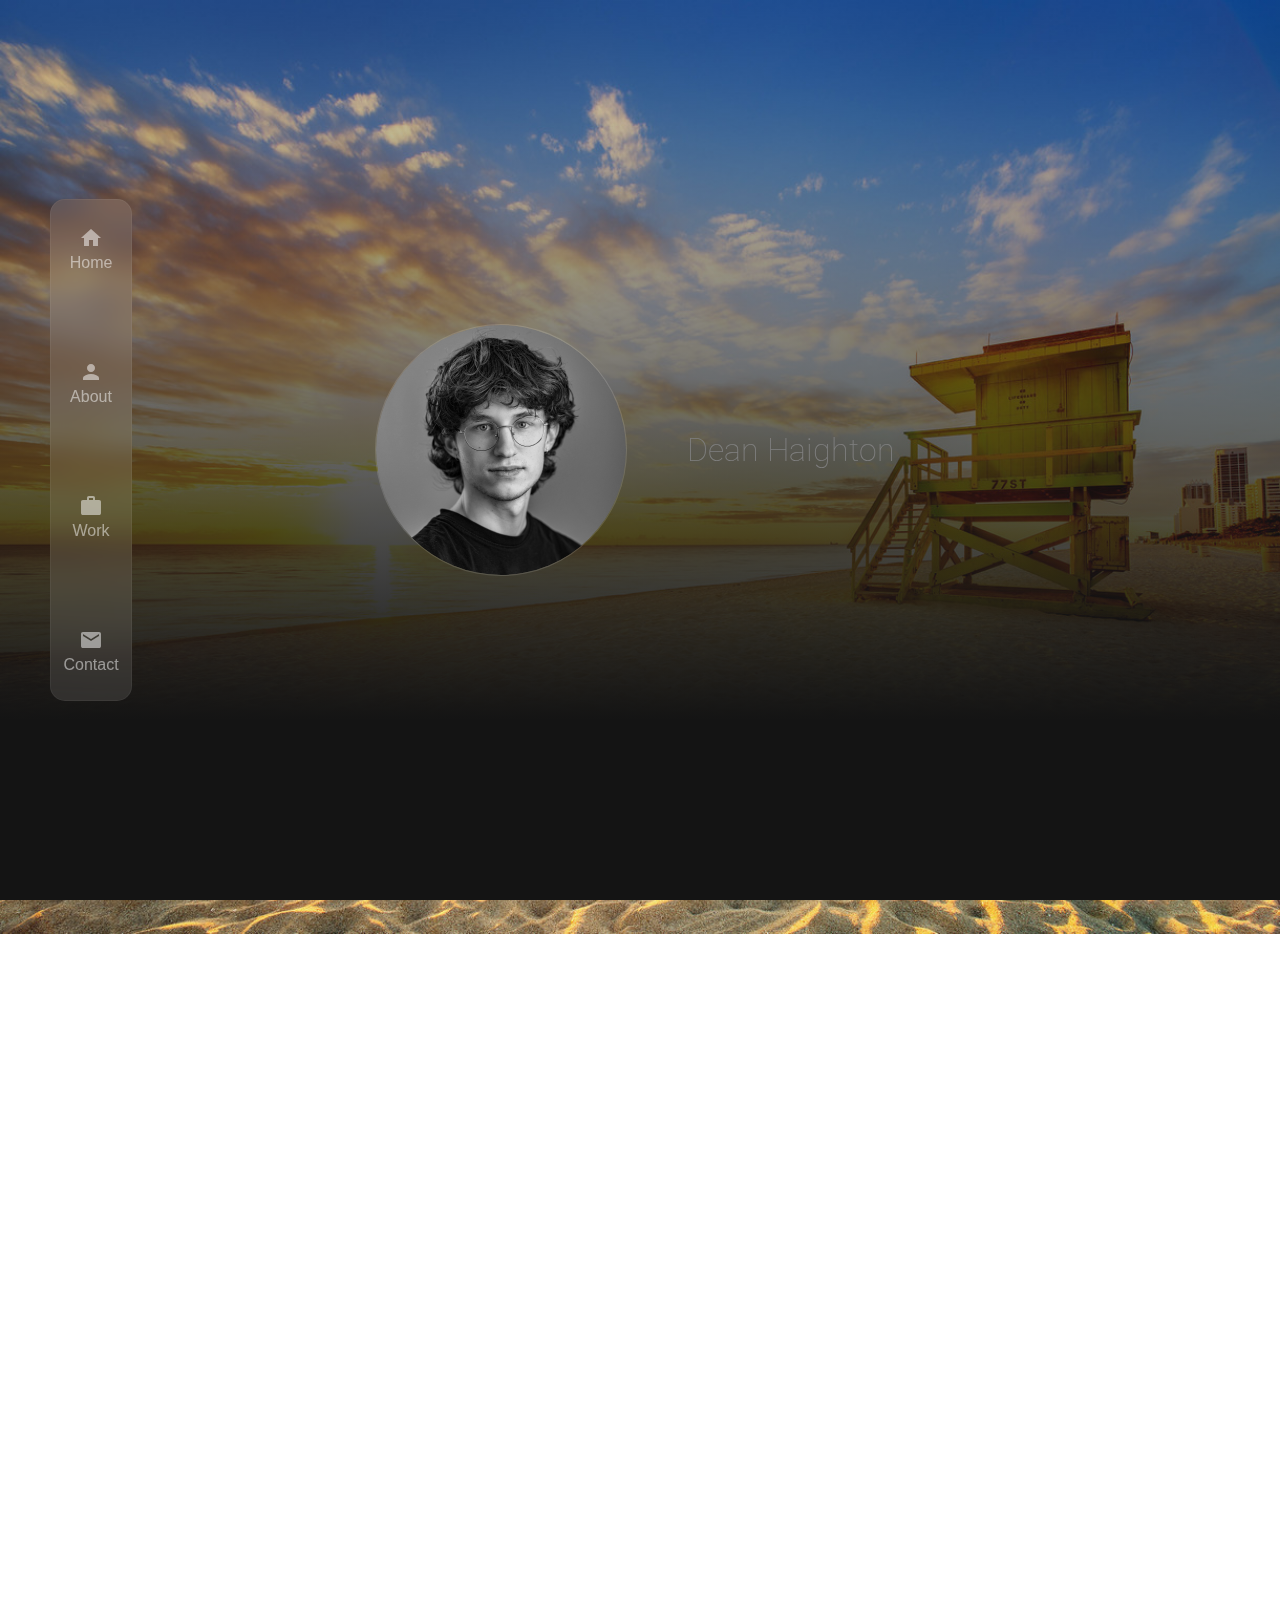
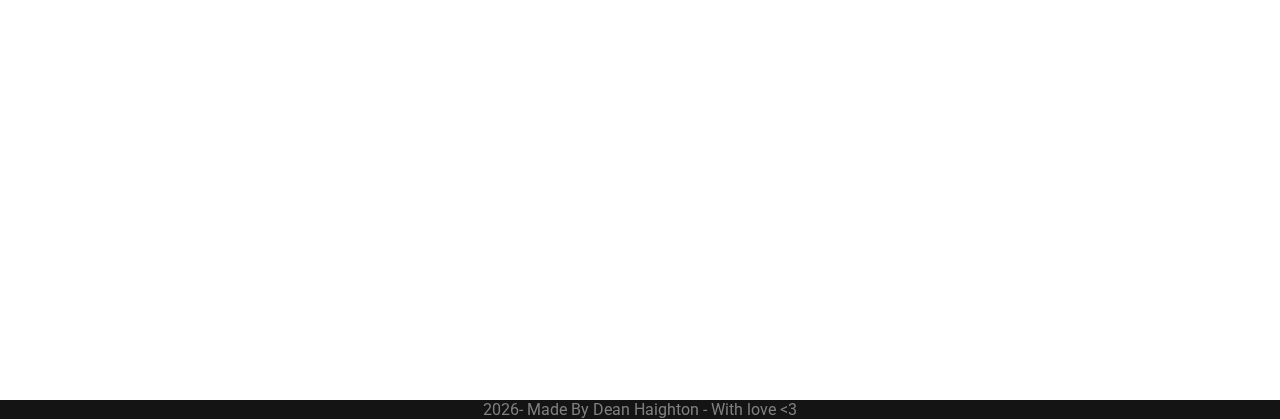
==== index.html @ 3f86d9c1 "Early holidays" ====
<!DOCTYPE html>
<html lang="nl">
<head>
    <meta charset="UTF-8" />
    <meta name="viewport" content="width=device-width, initial-scale=1.0" />
    <meta name="description" content="Curriculum Vitae of Dean Haighton, a creative individual skilled in graphic design, animation, editing, audio-engineering, and coding." />
    <title>CV-DeanHaighton</title>

    <link rel="stylesheet" href="Style.css" />
    <link rel="stylesheet" href="https://cdnjs.cloudflare.com/ajax/libs/animate.css/4.1.1/animate.min.css"/>
    <link href="https://fonts.googleapis.com/css2?family=Roboto:wght@100&display=swap" rel="stylesheet" />
    <link href="https://fonts.googleapis.com/icon?family=Material+Icons" rel="stylesheet">
    <link rel="icon" type="image/x-icon" href="Photos/Logo Idea.png" />

    <script type="text/javascript">
        function googleTranslateElementInit() {
          new google.translate.TranslateElement({pageLanguage: 'en'}, 'google_translate_element');
        }
      </script>
      <script type="text/javascript" src="//translate.google.com/translate_a/element.js?cb=googleTranslateElementInit"></script>
</head>

<body>
    <!-- Mobile Warning Message -->
    <div class="no-select" id="mobile-warning">
      Voor een betere ervaring, bezoek deze site op een groter scherm of maak je scherm groter.
      <a href="https://www.linkedin.com/in/dean-haighton-5a476424a/">LinkedIn</a>
      <a href="mailto:deandeanjay@gmail.com">Send email</a>
    </div>

    <header>
        <nav>
          <ul>
            <li class="animate__animated animate__fadeInDown" class="no-select"><a href="#home" onclick="scrollToSection('home')"><i class="material-icons">home</i> Home</a></li>
            <li class="animate__animated animate__fadeInRight" class="no-select"><a href="#about" onclick="scrollToSection('about')"><i class="material-icons">person</i> About</a></li>
            <li class="animate__animated animate__fadeInLeft" class="no-select"><a href="#work" onclick="scrollToSection('work')"><i class="material-icons">work</i> Work</a></li>
            <li class="animate__animated animate__fadeInUp" class="no-select"><a href="#contact" onclick="scrollToSection('contact')"><i class="material-icons">email</i> Contact</a></li>
          </ul>
        </nav>
    </header>

    <main>
        <div id="home" class="Page-placement">
            <div class="Circle-parent-container">
                <div class="Circle">
                    <div class="Circle-photo" role="img" aria-label="Profile photo of Dean Haighton" style="background-image: url(Photos/profile.png);"></div>
                </div>
                <h1 class="animate__animated animate__fadeInLeft" class="no-select" class="Name" translate="no">Dean Haighton</h1>
            </div>
        </div>

        <!-- About Section -->
        <section id="about" class="info-page">
            <div class="Space"></div>
            <h1 class="no-select">About me</h1>
            <div class="GeneralText" id="about">
                <div class="About-me" class="custom-cursor">
                    <p>
                        Ik ben een creatieve persoon op zoek naar een afstudeerstage;
                        gespecialiseerd in vele dingen, waaronder graphic design, animatie,
                        editing, audio-engineering en coderen.
                    </p>
                    <p>
                        Zelfs in mijn vrije tijd ben ik hier volop mee bezig, samen met natuurlijk gamen.
                        Ik ben vaak verlegen, vooral bij nieuwe mensen, maar zodra ik me op mijn gemak
                        voel, kan ik behoorlijk spraakzaam zijn.
                    </p>
                    <p>
                        In de toekomst zie ik mezelf games of muziek maken voor grote film- en gamecompanies.
                        Ik vind het geweldig om audio- en visuele elementen te combineren.
                        Daarom volg ik de opleiding Software Development, waar ik mijn skills voor het mixen
                        van audio en visuals verder kan ontwikkelen.
                    </p>
                    <a class="no-select" id="Download" href="Photos/CV.pdf">Download CV</a>
                </div>
                <div class="seasonal-image"></div>
            </div>
        </section>

        <!-- Work Section -->
        <section id="work" class="info-page">
            <div class="Space"></div>
            <h1 class="no-select">My Work / Hobbies</h1>
            <div id="cards">
                <a href="https://linktr.ee/SamplexMusic" class="card">Music Producer</a>
                <a href="https://yuukirat.itch.io" class="card">Game Developer</a>
                <a href="webCode.html" class="card" id="web-coding-link">Web Coding (Under Construction)</a>
            </div>
        </section>

        <!-- Contact Section -->
        <section id="contact" class="info-page">
            <div class="Space"></div>
            <h1 class="no-select">Contact</h1>
            <a class="email" href="mailto:deandeanjay@gmail.com">Send email</a>
        </section>
    </main>

    <footer>
        <p id="year"></p><p class="no-select"> - Made By Dean Haighton - With love <3</p>
    </footer>

    <!-- Smooth Scroll Functionality -->
    <script>
      // Smooth Scroll Functionality
function scrollToSection(sectionId) {
    const section = document.getElementById(sectionId);
    section.scrollIntoView({ behavior: "smooth" });
}

// Intersection Observer for Animation
const sections = document.querySelectorAll('.info-page');

const observer = new IntersectionObserver(entries => {
    entries.forEach(entry => {
        if (entry.isIntersecting) {
            entry.target.classList.add('visible');
            observer.unobserve(entry.target);
        }
    });
});

sections.forEach(section => {
    observer.observe(section);
});

// Shows year on Footer
const d = new Date();
document.getElementById("year").innerHTML = d.getFullYear();

function showMobileWarning() {
    // Check if the user is on a mobile device
    if (window.innerWidth <= 900 || window.innerHeight <= 550) {
        document.getElementById("mobile-warning").style.display = "flex"; // Show the warning
    } else {
        document.getElementById("mobile-warning").style.display = "none"; // Hide the warning
    }
}

// Run on page load
showMobileWarning();

// Optional: Run on window resize to check if the warning should be shown or hidden
window.addEventListener('resize', showMobileWarning);

//Seasonal Changes
const body = document.body;
const currentDate = new Date();
const month = currentDate.getMonth(); // 0-11 (Jan=0, Dec=11)
const day = currentDate.getDate(); // 1-31

const seasonalImage = document.querySelector('.seasonal-image');
seasonalImage.className = 'seasonal-image'; // Reset classes
body.className = ''; // Reset body classes

if (month === 11 && day >= 1 && day <= 26) { // Christmas from Dec 1 to 26
    seasonalImage.classList.add('christmas');
    body.classList.add('christmas');
} else if (month >= 8 && month <= 10) { // Autumn
    seasonalImage.classList.add('autumn');
    body.classList.add('autumn');
    if (month === 9 && day >= 20 && day <= 31) { // Halloween from Oct 20 to Nov 1
        seasonalImage.classList.add('halloween');
        body.classList.remove('autumn');
        body.classList.add('halloween');
    }
    if (month === 10 && day === 1) { // Remove Halloween on Nov 1
        seasonalImage.classList.remove('halloween');
        body.classList.remove('halloween');
        body.classList.add('autumn'); // Revert to autumn after Halloween
    }
} else if (month >= 2 && month <= 4) { // Spring
    seasonalImage.classList.add('spring');
    body.classList.add('spring');
} else if (month >= 5 && month <= 7) { // Summer
    seasonalImage.classList.add('summer');
    body.classList.add('summer');
} else {
    seasonalImage.classList.add('winter');
    body.classList.add('winter'); // Default winter
}




</script>
</body>
</html>
---- Style.css ----
:root {
    --background-color: rgb(20, 20, 20);
    --primary-color: rgb(178, 92, 235);
    --text-color: rgba(255, 255, 255, 0.5);
    --card-bg: rgba(255, 255, 255, 0.1);
    --card-border: rgba(255, 255, 255, 0.05);
}

/* Smooth Scroll */
html {
 scroll-behavior: smooth;
}

body {
    scroll-behavior: smooth;
    -webkit-overflow-scrolling: touch;
    margin: 0;
    padding: 0;
    height: 100vh;
    background-repeat: no-repeat;
    background-size: cover;
    overflow-x: hidden;
}

/* Winter */
body.winter {
    background-image: 
        linear-gradient(0deg, rgba(20, 20, 20, 1) 20%, rgba(20, 20, 20, .1) 100%),
        url('Photos/winter-snow.jpg');

}

/* Spring (Easter) */
body.spring {
    background-image: 
        linear-gradient(0deg, rgba(20, 20, 20, 1) 20%, rgba(20, 20, 20, .1) 100%),
        url('Photos/spring-flowers.jpg');

}

/* Summer */
body.summer {
    background-image: 
        linear-gradient(0deg, rgba(20, 20, 20, 1) 20%, rgba(20, 20, 20, .1) 100%),
        url('Photos/summer-beach.jpg');

}

/* Autumn (Halloween) */
body.autumn {
    background-image: 
        linear-gradient(0deg, rgba(20, 20, 20, 1) 20%, rgba(20, 20, 20, .1) 100%),
        url('Photos/autumn-leaves.jpg');

}

/* Halloween */
body.halloween {
    background-image: 
        linear-gradient(0deg, rgba(20, 20, 20, 1) 20%, rgba(20, 20, 20, .1) 100%),
        url('Photos/halloween-spooky.jpg');

}

/* Christmas */
body.christmas {
    background-image: 
        linear-gradient(0deg, rgba(20, 20, 20, 1) 20%, rgba(20, 20, 20, .1) 100%),
        url('Photos/christmas-snow.jpg');

}

footer {
 background-color: rgb(20, 20, 20);
 display: flex;
 justify-content: center;
 align-items: center;
 padding: 0;
}

footer p {
 color: gray;
 font-family: "Roboto", sans-serif;
 margin: 0;
 padding: 0;
}

.Page-placement {
 display: grid;
 justify-content: center;
 padding: 0;
 margin: 0;
}

ul {
    display: flex;
    flex-direction: column;
    justify-content: center;
    align-items: center;
    list-style-type: none;
    gap: 3rem;
    margin: 0;
    padding: 0;
    width: 80px;
    height: 500px;
    background-color: rgba(255, 255, 255, 0.1);
    border: 1px solid rgba(255, 255, 255, 0.05);
    border-radius: 15px;
    position: fixed;
    top: 50%;
    left: 50px;
    transform: translateY(-50%);
    backdrop-filter: blur(13.3px);
    transition: height 0.5s, box-shadow 0.2s;
    z-index: 100;
}



li {
 padding: 20px;
 text-align: center;
}

li a {
    display: block;
    color: var(--text-color);
    font-family: sans-serif;
    font-size: 1rem;
    text-decoration: none;
    transition: color 0.3s, transform 0.1s, background-color 0.3s;
}

li a:hover:not(.active) {
    color: white;
    transform: scale(1.2);
    border-radius: 10px;
}

.Circle-parent-container {
 display: flex;
 flex-direction: row;
 gap: 50px;
 justify-content: center;
 align-items: center;
 height: 100vh;
}

.Circle {
 background-color: rgba(255, 255, 255, 0.1);
 border: 1px solid rgba(255, 255, 255, 0.05);
 height: 250px;
 width: 250px;
 border-radius: 50%;
 position: relative;
 overflow: hidden;
 margin: auto;
 transition: transform 2s;
 animation: pulse 2s infinite;
 z-index: 10;
}

.Name {
    margin-bottom: 1000px;
}

@keyframes pulse {
    0% {
        transform: scale(1);
    }
    50% {
        transform: scale(1.05);
    }
    100% {
        transform: scale(1);
    }
}

.Circle:hover {
 transform: scale(1.2);
}

.Circle-photo {
 position: absolute;
 top: 0;
 left: 0;
 width: 100%;
 height: 100%;
 background-image: url(Photos/profile.png);
 background-size: cover;
 background-position: center;
 border-radius: 50%;
}

.info-page {
 display: flex;
 flex-direction: column;
 justify-content: center;
 height: 100vh;
 background: linear-gradient(
   0deg,
   rgba(20, 20, 20, 1) 0%,
   rgb(20, 20, 20) 50%,
   rgba(20, 20, 20, 1) 100%
 );
 padding: 0;
 margin: 0;
 opacity: 0;
 transform: translateY(20px); /* Start slightly below */
 transition: opacity 0.5s ease, transform 0.5s ease;
 align-items: center;

}

.info-page.visible {
    opacity: 1;
    transform: translateY(0);
}

#Download{
    color: azure;
}

#Download:hover{
    color: slategrey;
}



h1,
.GeneralText {
 text-align: center;
 color: rgba(255, 255, 255, 0.5);
 font-family: "Roboto", sans-serif;
 margin: 0;
 padding: 10px;
 font-weight: 100;
}

h1 {
 mix-blend-mode: difference;
}

.GeneralText {
    font-size: 1.5rem;
    display: flex;
    align-items: flex-end;
    justify-content: space-between;
    position: relative;
}

.Space {
    height: 3rem;
}

.my-work {
 display: flex;
 justify-content: center;
}

.email {
 background-color: rgba(255, 255, 255, 0.1);
 border: 1px solid rgba(255, 255, 255, 0.05);
 border-radius: 15px;
 padding: 14px 25px;
 text-align: center;
 display: inline-block;
 color: rgba(255, 255, 255, 0.5);
 font-family: sans-serif;
 font-size: 15px;
 transition: color 0.3s, transform 1s;
}

.email:hover {
 transform: scale(1.1);
}

#cards {
    display: flex;
    overflow: hidden;
    gap: 1rem;
}

.card {
    text-align: center;
    display: flex;
    align-items: center;
    justify-content: center;
    background-color: var(--card-bg);
    border: 1px solid var(--card-border);
    border-radius: 15px;
    cursor: pointer;
    height: 260px;
    width: 100%;
    max-width: 250px;
    min-width: 200px;
    transition: box-shadow 0.3s;
    color: var(--text-color);
    font-family: "Roboto", sans-serif;
    font-size: 1.5rem;
}

.card:hover {
 animation: headShake; 
 animation-duration: 1s;
 box-shadow: 0 8px 20px rgba(0, 0, 0, 0.3);
}

.About-me {
    background-color: rgba(255, 255, 255, 0.1);
    border: 1px solid rgba(255, 255, 255, 0.05);
    border-radius: 15px;
    cursor: pointer;
    width: 800px;
    transition: transform 1s;
    text-align: center;
    padding: 14px;
    color: rgba(255, 255, 255, 0.5);
    font-family: "Roboto", sans-serif;
    font-size: 27px;
    position: relative;
    z-index: 1;
    margin-bottom: 80px;
    margin-left: 80px;
}

.About-me:hover {
    transform: scale(1.1);
}


.seasonal-image {
    z-index: 1000;
    width: 25%;
    height: 25%;
    background-size: contain;
    background-repeat: no-repeat;
    pointer-events: none;
    position: relative;
    margin-left: -80px;
    transition: transform 1s;
}

.GeneralText .seasonal-image{
 
    animation: pulse;
    animation-duration: 2s;
}

.GeneralText:hover .seasonal-image {
    animation: rubberBand;
    animation-duration: 2s;
}

.seasonal-image.winter {
    background-image: url('Photos/Snowflake.png'); /* Winter sticker */
}

.seasonal-image.spring {
    background-image: url('Photos/purple-flower.png'); /* Spring sticker */
}

.seasonal-image.summer {
    background-image: url('Photos/summerleaf.png'); /* Summer sticker */
}

.seasonal-image.autumn {
    background-image: url('Photos/autumnleaf.png'); /* Autumn sticker */
}

.seasonal-image.halloween {
    background-image: url('Photos/PumpkinHalloween.png'); /* Halloween sticker */
}

.seasonal-image.christmas {
    background-image: url('Photos/red-christmas-balls-png-14.png'); /* Christmas sticker */
}

.no-select {
    user-select: none;
    -webkit-user-select: none;
    -moz-user-select: none;
    -ms-user-select: none;
}


#mobile-warning {
    display: none;
    background-color: rgba(20, 20, 20, 1);
    color: var(--text-color);
    padding: 20px;
    margin: auto;
    text-align: center;
    font-size: 1.5rem;
    font-family: "Roboto", sans-serif;
    position: fixed;
    top: 0;
    left: 0;
    width: 100%;
    height: 100%;
    z-index: 1000;
    display: flex;
    align-items: center;
    justify-content: center;
    flex-direction: column;
    overflow: hidden;
}

#mobile-warning a {
    color: azure;
}

#mobile-warning a:hover{
    color: slategrey;
}

@media screen and (max-width: 900px) {
    #mobile-warning {
        display: flex;
        align-content: center;
        justify-content: flex-start;
        font-size: 1rem;
        padding-right: 500px;

    }
}

.material-symbols-outlined {
 font-variation-settings: "FILL" 0, "wght" 400, "GRAD" 0, "opsz" 24;
}

::-webkit-scrollbar {
 width: 8px;
}

::-webkit-scrollbar-track {
 background: #000000;
}

::-webkit-scrollbar-thumb {
 background: #88888862;
}

::-webkit-scrollbar-thumb:hover {
 background: #888888;
 box-shadow: 0 0px 40px rgba(255, 255, 255, 0.445);
}
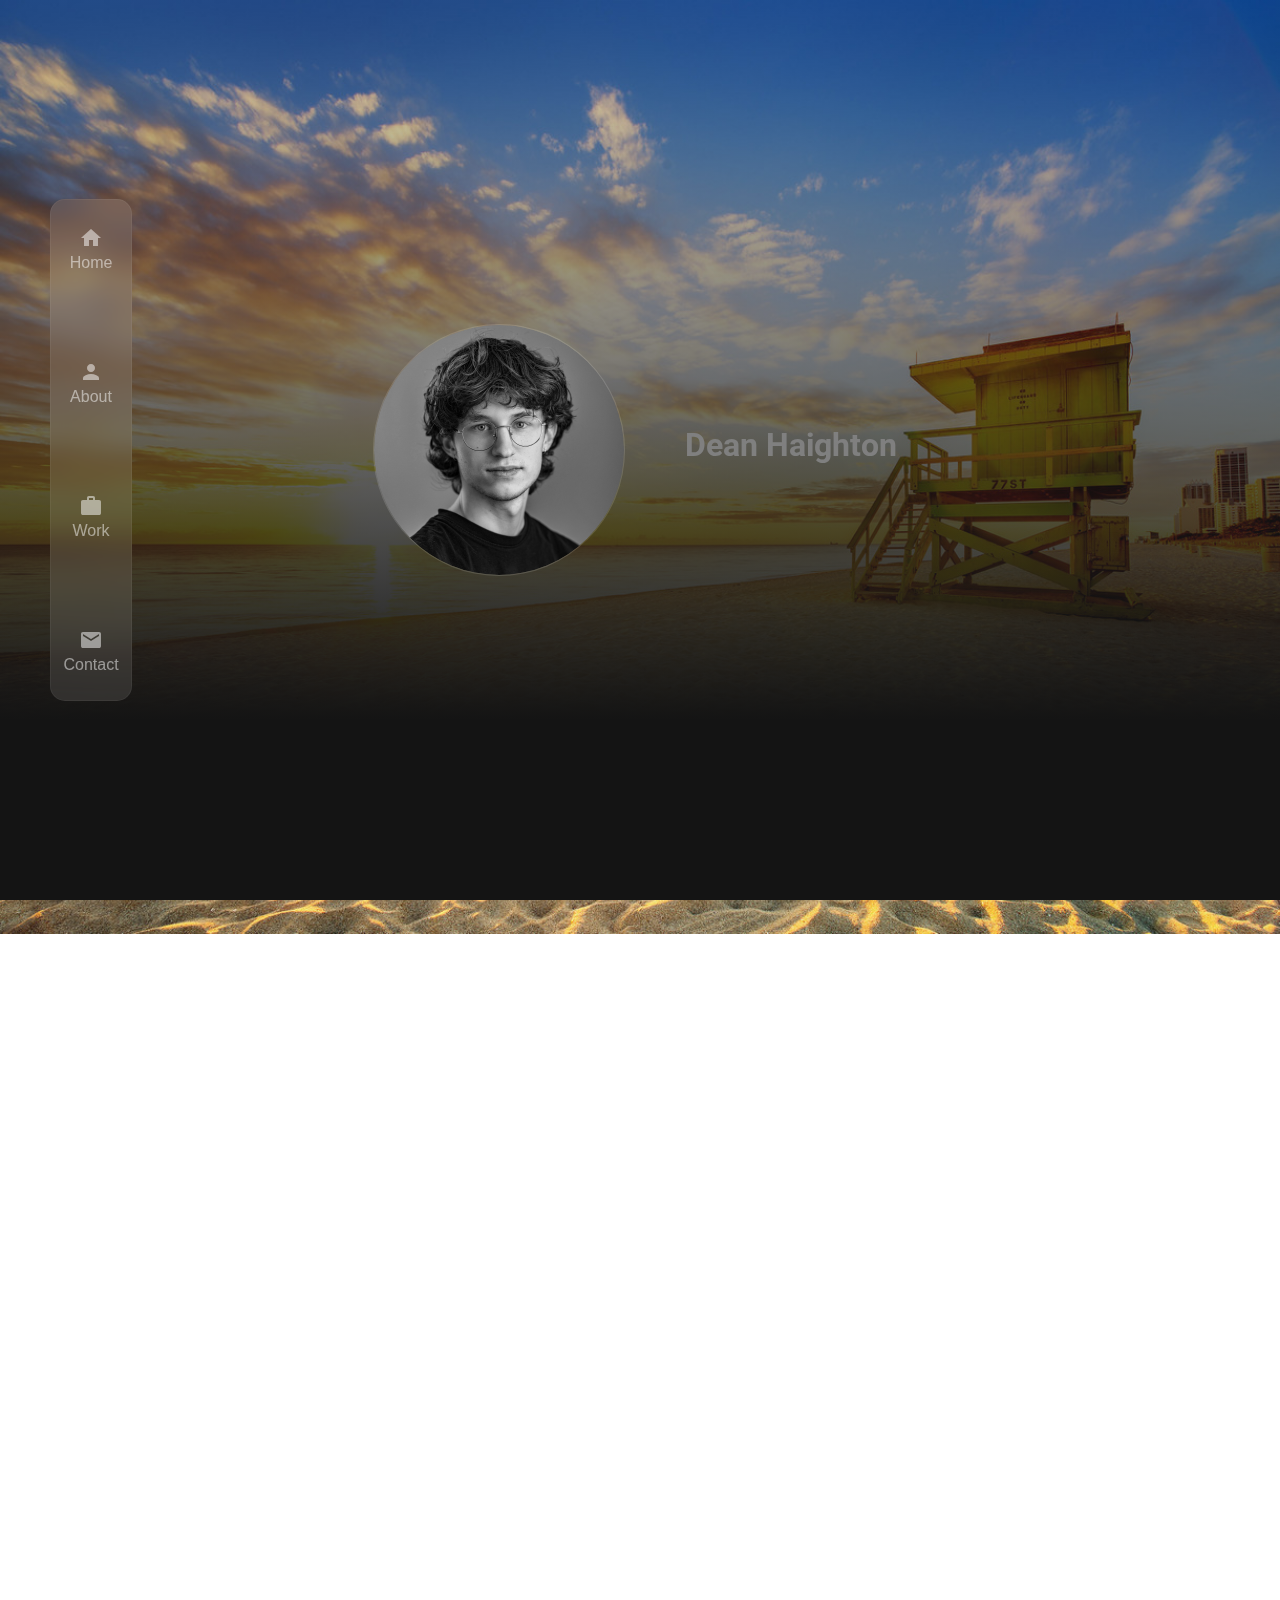
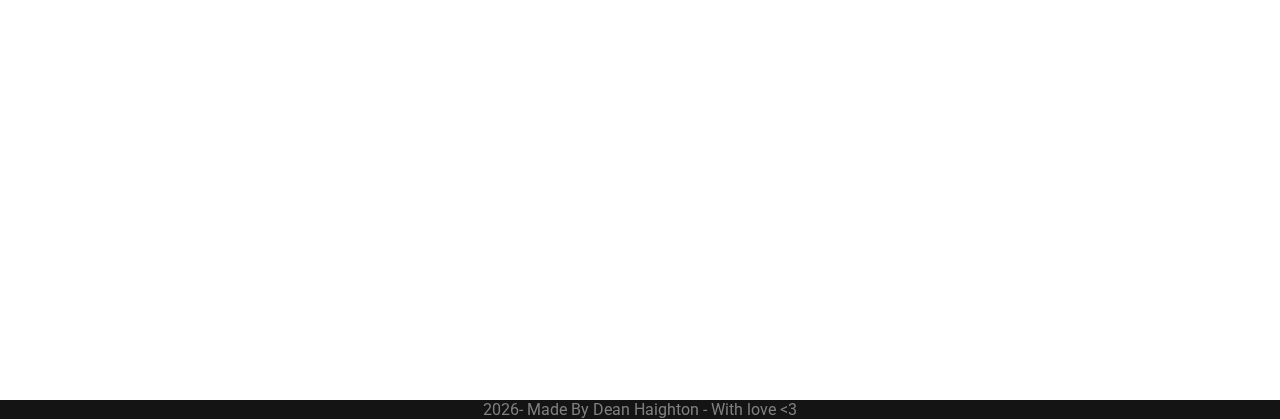
==== commit d5822d3d: "betterWork Section" ====
--- a/index.html
+++ b/index.html
@@ -8,6 +8,7 @@
 
     <link rel="stylesheet" href="Style.css" />
     <link rel="stylesheet" href="https://cdnjs.cloudflare.com/ajax/libs/animate.css/4.1.1/animate.min.css"/>
+
     <link href="https://fonts.googleapis.com/css2?family=Roboto:wght@100&display=swap" rel="stylesheet" />
     <link href="https://fonts.googleapis.com/icon?family=Material+Icons" rel="stylesheet">
     <link rel="icon" type="image/x-icon" href="Photos/Logo Idea.png" />
@@ -82,10 +83,43 @@
             <div class="Space"></div>
             <h1 class="no-select">My Work / Hobbies</h1>
             <div id="cards">
-                <a href="https://linktr.ee/SamplexMusic" class="card">Music Producer</a>
-                <a href="https://yuukirat.itch.io" class="card">Game Developer</a>
-                <a href="webCode.html" class="card" id="web-coding-link">Web Coding (Under Construction)</a>
-            </div>
+                <div class="progress-container">
+                    <div class="progress-card" id="progress-1">
+                        <div class="progress-text"><a href="https://linktr.ee/SamplexMusic" class="card2">Music Producer</a>
+                            <p>Ik ben al sinds mijn 12e bezig met muziek maken en ik vind het geweldig om dit in mijn vrije tijd te doen. Het proces is verslavend en ik heb altijd het gevoel gehad dat dit mijn plek is.</p>
+    
+                            <p>Het creëren van muziek stelt me in staat om mijn creativiteit te uiten en verschillende stijlen en genres te verkennen. Ik geniet ervan om te experimenteren met geluiden, en het resultaat is vaak een reflectie van mijn gevoelens en ervaringen.</p>
+                            
+                            <p>Het lijkt me fantastisch om al mijn vaardigheden van muziekproductie en andere interesses te combineren en iets unieks te maken. Deze passie blijft me motiveren om te groeien en nieuwe dingen te leren.</p></div>
+                    </div>
+                
+                    <div class="progress-card" id="progress-2">
+                        <div class="progress-text"><a href="https://yuukirat.itch.io" class="card2">Game Developer</a>
+                            <p>Ik heb een passie voor Unity game design en het gebruik van C#. Hoewel ik nog niet erg ervaren ben, vind ik het geweldig om te coderen en de functionaliteit van games te creëren.</p>
+    
+                            <p>Unity biedt een omgeving voor het ontwikkelen van games, waar ik verschillende kanten van game design kan verkennen. De mogelijkheid om interactieve elementen te programmeren met C# maakt het proces nog leuker.</p>
+                            
+                            <p>Het creëren van unieke functies en het zien van mijn ideeën tot leven komen is een fantastische ervaring. Mijn interesse in game design blijft groeien, en ik kijk ernaar uit om mijn vaardigheden verder te ontwikkelen.</p></div>
+                    </div>
+                
+                    <div class="progress-card" id="progress-3">
+                        <div class="progress-text"> <a href="webCode.html" class="card2">Web Coding</a>
+                            <p>Ervaring met HTML en CSS maakt het mogelijk om coole, aantrekkelijke en functionele websites te creëren. HTML biedt de structuur, terwijl CSS zorgt voor de styling en lay-out.</p>
+    
+                            <p>Daarnaast ben ik bekend met JavaScript, wat interactiviteit aan websites toevoegt. Met JavaScript kan ik dynamic elements maken, zoals interactieve formulieren en animaties.</p>
+                            
+                            <p>Ik heb ook ervaring met Java, wat een veelzijdige programmeertaal is. Dit stelt me in staat om applicaties te ontwikkelen en probleemoplossende vaardigheden te verbeteren.</p></div>
+                    </div>
+                </div>
+                </div>
+                </div>
+            </div>
+            <div id="cardnames">
+                <a href="https://linktr.ee/SamplexMusic" class="card2">Music Producer</a>
+                <a href="https://yuukirat.itch.io" class="card2">Game Developer</a>
+                <a href="webCode.html" class="card2">Web Coding</a>
+            </div>
+            
         </section>
 
         <!-- Contact Section -->
@@ -100,7 +134,6 @@
         <p id="year"></p><p class="no-select"> - Made By Dean Haighton - With love <3</p>
     </footer>
 
-    <!-- Smooth Scroll Functionality -->
     <script>
       // Smooth Scroll Functionality
 function scrollToSection(sectionId) {
@@ -181,9 +214,8 @@
 }
 
 
-
-
 </script>
+
 </body>
 </html>
 
--- a/Style.css
+++ b/Style.css
@@ -4,6 +4,8 @@
     --text-color: rgba(255, 255, 255, 0.5);
     --card-bg: rgba(255, 255, 255, 0.1);
     --card-border: rgba(255, 255, 255, 0.05);
+    --progress-bg-color: rgba(255, 255, 255, 0.1);
+    --progress-width: 2px;  
 }
 
 /* Smooth Scroll */
@@ -232,9 +234,8 @@
  text-align: center;
  color: rgba(255, 255, 255, 0.5);
  font-family: "Roboto", sans-serif;
- margin: 0;
+ margin-bottom: 2rem;
  padding: 10px;
- font-weight: 100;
 }
 
 h1 {
@@ -275,35 +276,123 @@
  transform: scale(1.1);
 }
 
+#work{
+    display: flex;
+    flex-direction: column;
+    gap: 1rem;
+}
+
 #cards {
     display: flex;
     overflow: hidden;
+    gap: 3rem;
+}
+
+#cardnames{
+    color: var(--text-color);
+    text-align: center;
+    display: flex;
+    overflow: hidden;
+    gap: 3rem;
+    font-family: "Roboto", sans-serif;
+    font-size: 1.5rem;
+    align-items: center;
+    justify-content: center;
+    text-decoration: none;
+}
+
+.progress-container {
+    display: flex;
     gap: 1rem;
-}
-
-.card {
-    text-align: center;
+    justify-content: center;
+    align-items: center;
+}
+
+.progress-card {
     display: flex;
     align-items: center;
     justify-content: center;
     background-color: var(--card-bg);
     border: 1px solid var(--card-border);
     border-radius: 15px;
-    cursor: pointer;
-    height: 260px;
-    width: 100%;
-    max-width: 250px;
-    min-width: 200px;
-    transition: box-shadow 0.3s;
+    height: 500px;
+    width: 80px;
+    max-width: 500px;
+    min-width: 80px;
+    text-decoration: none;
     color: var(--text-color);
     font-family: "Roboto", sans-serif;
     font-size: 1.5rem;
-}
-
-.card:hover {
- animation: headShake; 
- animation-duration: 1s;
- box-shadow: 0 8px 20px rgba(0, 0, 0, 0.3);
+    transition: width 1s ease, height 1s ease;
+}
+
+.progress-text {
+    position: relative;
+    z-index: 2;
+    color: var(--text-color);
+    padding: 15px;
+    margin: 15px;
+    opacity: 0;
+    transition: opacity 1s ease;
+    font-size: 1rem;
+}
+
+.progress-card:hover {
+    width: 400px;
+    height: 500px;
+}
+
+.progress-card:hover .progress-text {
+    opacity: 1;
+    width: 400px;
+    height: 500px;
+}
+
+
+
+.card2 {
+    display: flex;
+    align-items: center;
+    justify-content: center;
+    border-radius: 100%;
+    cursor: pointer;
+    height: 100px;
+    width: 100px;
+    max-width: 100px;
+    min-width: 100px;
+    text-decoration: none;
+    color: var(--text-color);
+    font-family: "Roboto", sans-serif;
+    font-size: 1.5rem;
+    align-items: center;
+    justify-content: center;
+    transition: transform .2s;
+
+}
+
+.progress-text .card2{
+    display: flex;
+    align-items: center;
+    justify-content: center;
+    cursor: pointer;
+    height: 100px;
+    width: 200px;
+    max-width: 100px;
+    min-width: 100px;
+    text-decoration: none;
+    color: var(--text-color);
+    font-family: "Roboto", sans-serif;
+    font-size: 1.5rem;
+    align-items: center;
+    justify-content: center;
+    transition: transform .2s;
+}
+
+
+.card2:hover {
+transform: scale(1.1);
+color: slategray;
+
 }
 
 .About-me {
@@ -345,11 +434,12 @@
  
     animation: pulse;
     animation-duration: 2s;
+
 }
 
 .GeneralText:hover .seasonal-image {
     animation: rubberBand;
-    animation-duration: 2s;
+    animation-duration: 1s;
 }
 
 .seasonal-image.winter {
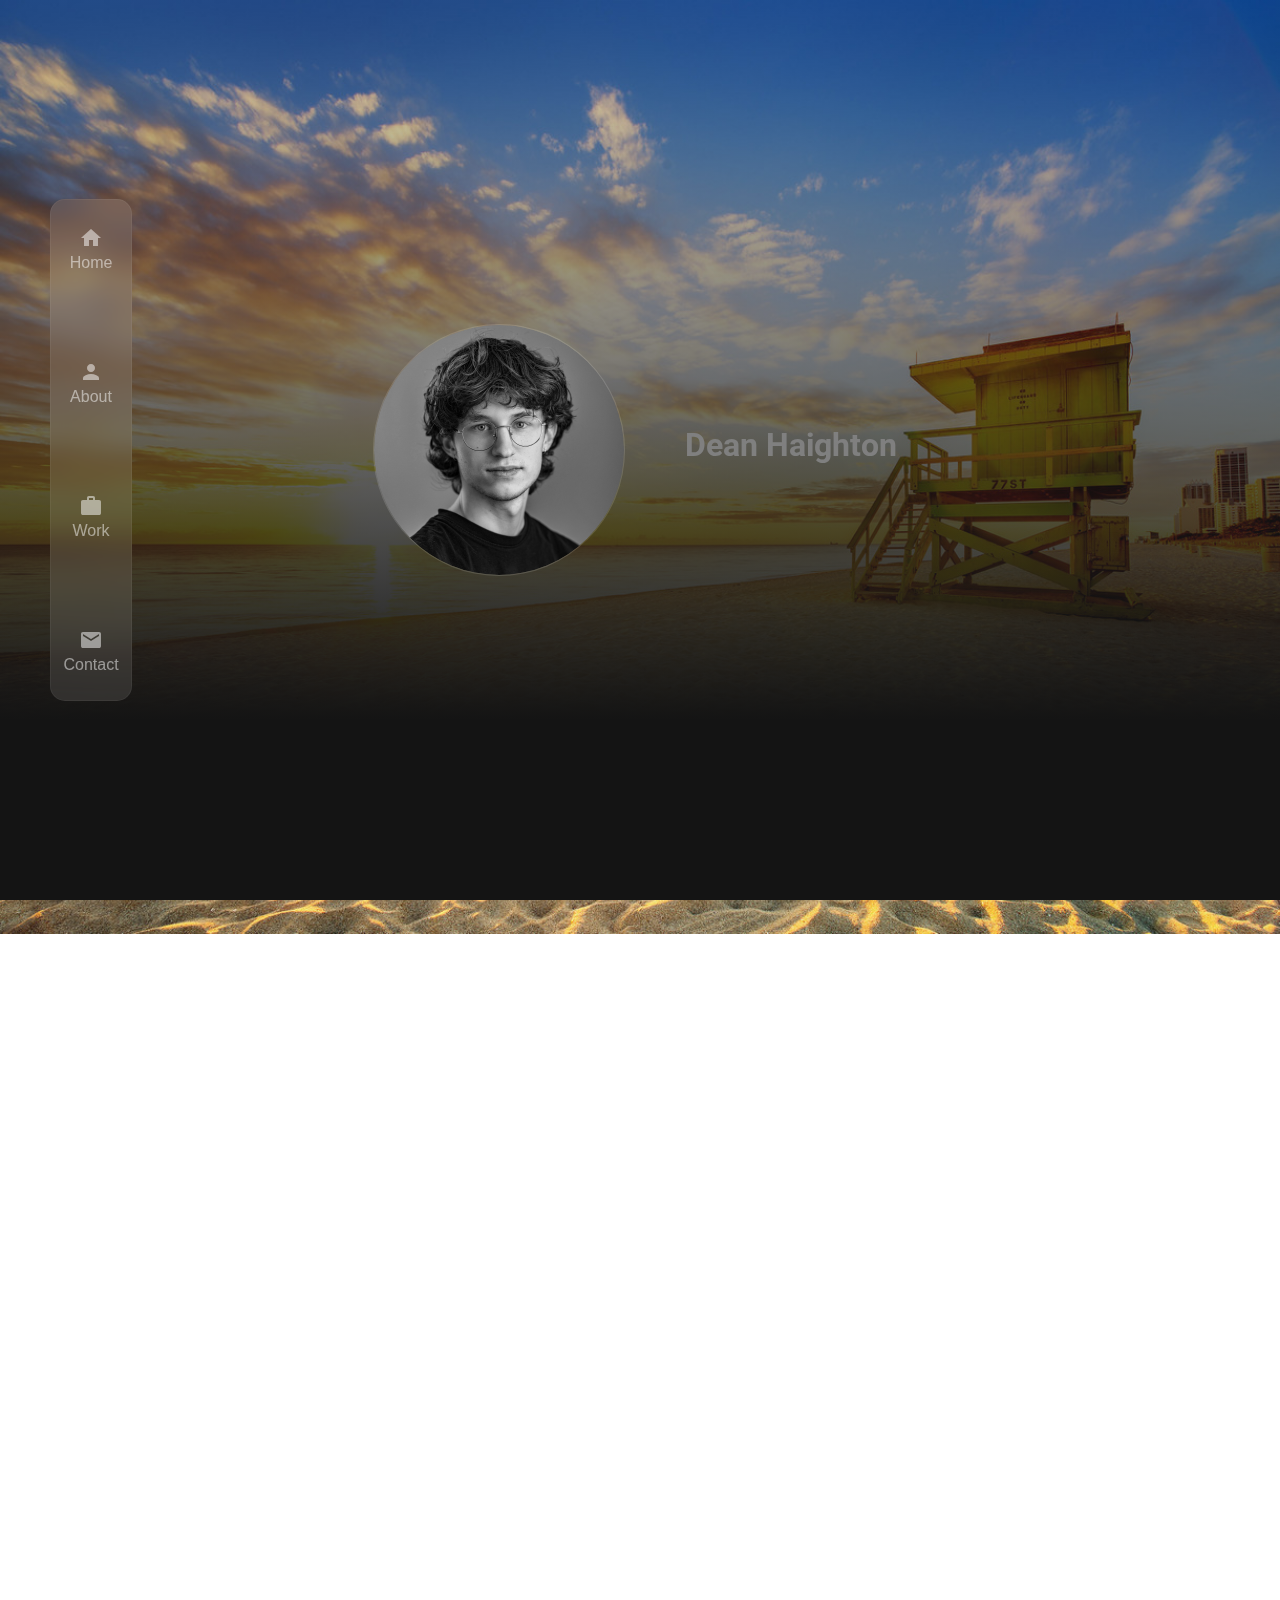
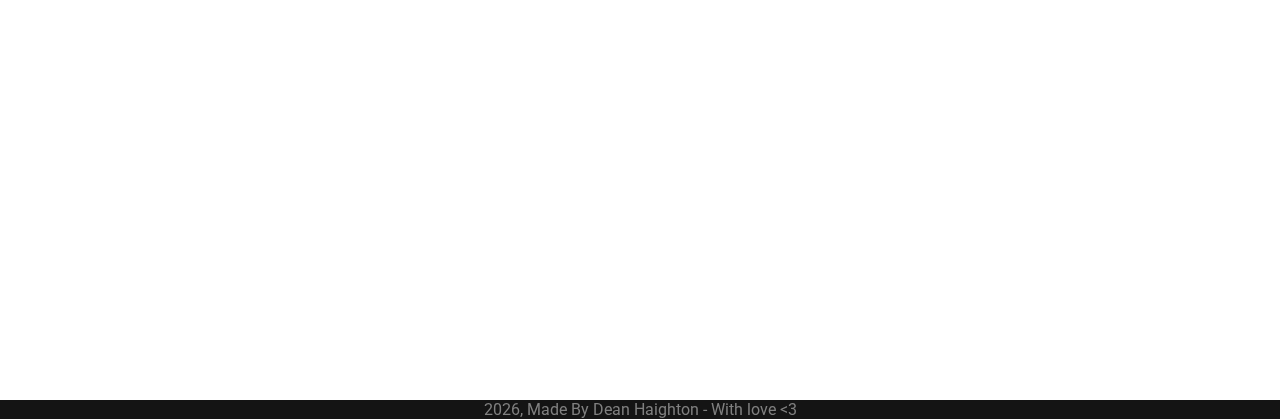
==== commit 93422c3a: "GeNederlandst'" ====
--- a/index.html
+++ b/index.html
@@ -6,12 +6,12 @@
     <meta name="description" content="Curriculum Vitae of Dean Haighton, a creative individual skilled in graphic design, animation, editing, audio-engineering, and coding." />
     <title>CV-DeanHaighton</title>
 
-    <link rel="stylesheet" href="Style.css" />
+    <link rel="stylesheet" href="css/style.css" />
     <link rel="stylesheet" href="https://cdnjs.cloudflare.com/ajax/libs/animate.css/4.1.1/animate.min.css"/>
 
     <link href="https://fonts.googleapis.com/css2?family=Roboto:wght@100&display=swap" rel="stylesheet" />
     <link href="https://fonts.googleapis.com/icon?family=Material+Icons" rel="stylesheet">
-    <link rel="icon" type="image/x-icon" href="Photos/Logo Idea.png" />
+    <link rel="icon" type="image/x-icon" href="images/Logo Idea.png" />
 
     <script type="text/javascript">
         function googleTranslateElementInit() {
@@ -24,9 +24,9 @@
 <body>
     <!-- Mobile Warning Message -->
     <div class="no-select" id="mobile-warning">
-      Voor een betere ervaring, bezoek deze site op een groter scherm of maak je scherm groter.
+        Voor een betere ervaring, bezoek deze site op een groter scherm of maak je scherm groter.
       <a href="https://www.linkedin.com/in/dean-haighton-5a476424a/">LinkedIn</a>
-      <a href="mailto:deandeanjay@gmail.com">Send email</a>
+      <a href="mailto:deandeanjay@gmail.com">Stuur een e-mail</a>
     </div>
 
     <header>
@@ -44,7 +44,7 @@
         <div id="home" class="Page-placement">
             <div class="Circle-parent-container">
                 <div class="Circle">
-                    <div class="Circle-photo" role="img" aria-label="Profile photo of Dean Haighton" style="background-image: url(Photos/profile.png);"></div>
+                    <div class="Circle-photo" role="img" aria-label="Profile photo of Dean Haighton" style="background-image: url(images/profile.png);"></div>
                 </div>
                 <h1 class="animate__animated animate__fadeInLeft" class="no-select" class="Name" translate="no">Dean Haighton</h1>
             </div>
@@ -53,7 +53,7 @@
         <!-- About Section -->
         <section id="about" class="info-page">
             <div class="Space"></div>
-            <h1 class="no-select">About me</h1>
+            <h1 class="no-select">Over mij</h1>
             <div class="GeneralText" id="about">
                 <div class="About-me" class="custom-cursor">
                     <p>
@@ -72,7 +72,7 @@
                         Daarom volg ik de opleiding Software Development, waar ik mijn skills voor het mixen
                         van audio en visuals verder kan ontwikkelen.
                     </p>
-                    <a class="no-select" id="Download" href="Photos/CV.pdf">Download CV</a>
+                    <a class="no-select" id="Download" href="images/CV.pdf">Download CV</a>
                 </div>
                 <div class="seasonal-image"></div>
             </div>
@@ -81,10 +81,22 @@
         <!-- Work Section -->
         <section id="work" class="info-page">
             <div class="Space"></div>
-            <h1 class="no-select">My Work / Hobbies</h1>
+            <h1 class="no-select">Mijn Werk / Hobby's</h1>
             <div id="cards">
                 <div class="progress-container">
-                    <div class="progress-card" id="progress-1">
+                    <div class="progress-card active" id="progress-1">
+                        <i class="material-icons icon">trending_up</i>
+                        <div class="progress-text">
+                            <a href="https://www.linkedin.com/in/dean-haighton-5a476424a/" class="card2">Skills?</a>
+                            <p>Skills zijn vaardigheden of dingen die je kunt doen, zoals goed praten met mensen, schrijven, of iets maken, zoals een website of een tekening.</p>
+
+                            <p>Ik geloof dat iedereen nieuwe skills kan leren. Je moet wel de wil hebben om het te proberen en het kost tijd, vooral als je iets voor de eerste keer doet.</p>
+
+                            <p>Geef niet op en zeg niet dat je niets kunt. Denk eraan: "Nooit geschoten is altijd mis." Met geduld en doorzetten kun je veel bereiken!</p>
+                        </div>
+                    </div>
+                    <div class="progress-card" id="progress-2">
+                        <i class="material-icons icon">headset</i>
                         <div class="progress-text"><a href="https://linktr.ee/SamplexMusic" class="card2">Music Producer</a>
                             <p>Ik ben al sinds mijn 12e bezig met muziek maken en ik vind het geweldig om dit in mijn vrije tijd te doen. Het proces is verslavend en ik heb altijd het gevoel gehad dat dit mijn plek is.</p>
     
@@ -93,7 +105,8 @@
                             <p>Het lijkt me fantastisch om al mijn vaardigheden van muziekproductie en andere interesses te combineren en iets unieks te maken. Deze passie blijft me motiveren om te groeien en nieuwe dingen te leren.</p></div>
                     </div>
                 
-                    <div class="progress-card" id="progress-2">
+                    <div class="progress-card" id="progress-3">
+                        <i class="material-icons icon">gamepad</i>
                         <div class="progress-text"><a href="https://yuukirat.itch.io" class="card2">Game Developer</a>
                             <p>Ik heb een passie voor Unity game design en het gebruik van C#. Hoewel ik nog niet erg ervaren ben, vind ik het geweldig om te coderen en de functionaliteit van games te creëren.</p>
     
@@ -102,7 +115,8 @@
                             <p>Het creëren van unieke functies en het zien van mijn ideeën tot leven komen is een fantastische ervaring. Mijn interesse in game design blijft groeien, en ik kijk ernaar uit om mijn vaardigheden verder te ontwikkelen.</p></div>
                     </div>
                 
-                    <div class="progress-card" id="progress-3">
+                    <div class="progress-card" id="progress-4">
+                        <i class="material-icons icon">code</i>
                         <div class="progress-text"> <a href="webCode.html" class="card2">Web Coding</a>
                             <p>Ervaring met HTML en CSS maakt het mogelijk om coole, aantrekkelijke en functionele websites te creëren. HTML biedt de structuur, terwijl CSS zorgt voor de styling en lay-out.</p>
     
@@ -115,107 +129,35 @@
                 </div>
             </div>
             <div id="cardnames">
-                <a href="https://linktr.ee/SamplexMusic" class="card2">Music Producer</a>
-                <a href="https://yuukirat.itch.io" class="card2">Game Developer</a>
-                <a href="webCode.html" class="card2">Web Coding</a>
+                <a href="https://www.linkedin.com/in/dean-haighton-5a476424a/" class="card2">linkedin.com</a>
+                <i class="material-icons" style="font-size:5px">fiber_manual_record</i>
+                <a href="https://linktr.ee/SamplexMusic" class="card2">linktr.ee</a>
+                <i class="material-icons" style="font-size:5px">fiber_manual_record</i>
+                <a href="https://yuukirat.itch.io" class="card2">itch.io</a>
+                <i class="material-icons" style="font-size:5px">fiber_manual_record</i>
+                <a href="webCode.html" class="card2">webCode.html</a>
             </div>
             
         </section>
 
-        <!-- Contact Section -->
-        <section id="contact" class="info-page">
-            <div class="Space"></div>
-            <h1 class="no-select">Contact</h1>
-            <a class="email" href="mailto:deandeanjay@gmail.com">Send email</a>
-        </section>
+<section id="contact" class="info-page">
+    <div class="Space"></div>
+    <h1 class="no-select">Neem Contact Op</h1>
+
+    <div class="feedback" id="feedback" style="display: none;"></div>
+
+    <form action="https://formspree.io/f/myzyyqjb" method="POST" class="contact-form" id="contact-form">
+        <input type="text" name="name" id="name" placeholder="Naam" required aria-required="true">
+        <input type="email" name="email" id="email" placeholder="Email" required aria-required="true">
+        <textarea name="message" id="message" placeholder="Uw Bericht" required aria-required="true" style="resize: none; height: 150px; width: 100%; box-sizing: border-box;"></textarea>
+        <button type="submit">Stuur e-mail</button>
+    </form>
+</section>
     </main>
 
     <footer>
-        <p id="year"></p><p class="no-select"> - Made By Dean Haighton - With love <3</p>
+        <p id="year"></p><p class="no-select"> , Made By Dean Haighton - With love <3</p>
     </footer>
-
-    <script>
-      // Smooth Scroll Functionality
-function scrollToSection(sectionId) {
-    const section = document.getElementById(sectionId);
-    section.scrollIntoView({ behavior: "smooth" });
-}
-
-// Intersection Observer for Animation
-const sections = document.querySelectorAll('.info-page');
-
-const observer = new IntersectionObserver(entries => {
-    entries.forEach(entry => {
-        if (entry.isIntersecting) {
-            entry.target.classList.add('visible');
-            observer.unobserve(entry.target);
-        }
-    });
-});
-
-sections.forEach(section => {
-    observer.observe(section);
-});
-
-// Shows year on Footer
-const d = new Date();
-document.getElementById("year").innerHTML = d.getFullYear();
-
-function showMobileWarning() {
-    // Check if the user is on a mobile device
-    if (window.innerWidth <= 900 || window.innerHeight <= 550) {
-        document.getElementById("mobile-warning").style.display = "flex"; // Show the warning
-    } else {
-        document.getElementById("mobile-warning").style.display = "none"; // Hide the warning
-    }
-}
-
-// Run on page load
-showMobileWarning();
-
-// Optional: Run on window resize to check if the warning should be shown or hidden
-window.addEventListener('resize', showMobileWarning);
-
-//Seasonal Changes
-const body = document.body;
-const currentDate = new Date();
-const month = currentDate.getMonth(); // 0-11 (Jan=0, Dec=11)
-const day = currentDate.getDate(); // 1-31
-
-const seasonalImage = document.querySelector('.seasonal-image');
-seasonalImage.className = 'seasonal-image'; // Reset classes
-body.className = ''; // Reset body classes
-
-if (month === 11 && day >= 1 && day <= 26) { // Christmas from Dec 1 to 26
-    seasonalImage.classList.add('christmas');
-    body.classList.add('christmas');
-} else if (month >= 8 && month <= 10) { // Autumn
-    seasonalImage.classList.add('autumn');
-    body.classList.add('autumn');
-    if (month === 9 && day >= 20 && day <= 31) { // Halloween from Oct 20 to Nov 1
-        seasonalImage.classList.add('halloween');
-        body.classList.remove('autumn');
-        body.classList.add('halloween');
-    }
-    if (month === 10 && day === 1) { // Remove Halloween on Nov 1
-        seasonalImage.classList.remove('halloween');
-        body.classList.remove('halloween');
-        body.classList.add('autumn'); // Revert to autumn after Halloween
-    }
-} else if (month >= 2 && month <= 4) { // Spring
-    seasonalImage.classList.add('spring');
-    body.classList.add('spring');
-} else if (month >= 5 && month <= 7) { // Summer
-    seasonalImage.classList.add('summer');
-    body.classList.add('summer');
-} else {
-    seasonalImage.classList.add('winter');
-    body.classList.add('winter'); // Default winter
-}
-
-
-</script>
-
+    <script src="js/main.js"></script>
 </body>
-</html>
-
+</html>--- a/css/style.css
+++ b/css/style.css
@@ -0,0 +1,596 @@
+:root {
+    --background-color: rgb(20, 20, 20);
+    --primary-color: rgb(178, 92, 235);
+    --text-color: rgba(255, 255, 255, 0.5);
+    --card-bg: rgba(255, 255, 255, 0.1);
+    --card-border: rgba(255, 255, 255, 0.05);
+    --progress-bg-color: rgba(255, 255, 255, 0.1);
+    --progress-width: 2px;  
+}
+
+/* Smooth Scroll */
+html {
+ scroll-behavior: smooth;
+}
+
+body {
+    scroll-behavior: smooth;
+    -webkit-overflow-scrolling: touch;
+    margin: 0;
+    padding: 0;
+    height: 100vh;
+    background-repeat: no-repeat;
+    background-size: cover;
+    overflow-x: hidden;
+}
+
+/* Winter */
+body.winter {
+    background-image: 
+        linear-gradient(0deg, rgba(20, 20, 20, 1) 20%, rgba(20, 20, 20, .1) 100%),
+        url('../images/winter-snow.jpg');
+
+}
+
+/* Spring (Easter) */
+body.spring {
+    background-image: 
+        linear-gradient(0deg, rgba(20, 20, 20, 1) 20%, rgba(20, 20, 20, .1) 100%),
+        url('../images/spring-flowers.jpg');
+
+}
+
+/* Summer */
+body.summer {
+    background-image: 
+        linear-gradient(0deg, rgba(20, 20, 20, 1) 20%, rgba(20, 20, 20, .1) 100%),
+        url('../images/summer-beach.jpg');
+
+}
+
+/* Autumn (Halloween) */
+body.autumn {
+    background-image: 
+        linear-gradient(0deg, rgba(20, 20, 20, 1) 20%, rgba(20, 20, 20, .1) 100%),
+        url('../images/autumn-leaves.jpg');
+
+}
+
+/* Halloween */
+body.halloween {
+    background-image: 
+        linear-gradient(0deg, rgba(20, 20, 20, 1) 20%, rgba(20, 20, 20, .1) 100%),
+        url('../images/halloween-spooky.jpg');
+
+}
+
+/* Christmas */
+body.christmas {
+    background-image: 
+        linear-gradient(0deg, rgba(20, 20, 20, 1) 20%, rgba(20, 20, 20, .1) 100%),
+        url('../images/christmas-snow.jpg');
+
+}
+
+footer {
+ background-color: rgb(20, 20, 20);
+ display: flex;
+ justify-content: center;
+ align-items: center;
+ padding: 0;
+}
+
+footer p {
+ color: gray;
+ font-family: "Roboto", sans-serif;
+ margin: 0;
+ padding: 0;
+}
+
+.Page-placement {
+ display: grid;
+ justify-content: center;
+ padding: 0;
+ margin: 0;
+}
+
+ul {
+    display: flex;
+    flex-direction: column;
+    justify-content: center;
+    align-items: center;
+    list-style-type: none;
+    gap: 3rem;
+    margin: 0;
+    padding: 0;
+    width: 80px;
+    height: 500px;
+    background-color: rgba(255, 255, 255, 0.1);
+    border: 1px solid rgba(255, 255, 255, 0.05);
+    border-radius: 15px;
+    position: fixed;
+    top: 50%;
+    left: 50px;
+    transform: translateY(-50%);
+    backdrop-filter: blur(13.3px);
+    transition: height 0.5s, box-shadow 0.2s;
+    z-index: 100;
+}
+
+
+
+li {
+ padding: 20px;
+ text-align: center;
+}
+
+li a {
+    display: block;
+    color: var(--text-color);
+    font-family: sans-serif;
+    font-size: 1rem;
+    text-decoration: none;
+    transition: color 0.3s, transform 0.1s, background-color 0.3s;
+}
+
+li a:hover:not(.active) {
+    color: white;
+    transform: scale(1.2);
+    border-radius: 10px;
+}
+
+.Circle-parent-container {
+ display: flex;
+ flex-direction: row;
+ gap: 50px;
+ justify-content: center;
+ align-items: center;
+ height: 100vh;
+}
+
+.Circle {
+ background-color: rgba(255, 255, 255, 0.1);
+ border: 1px solid rgba(255, 255, 255, 0.05);
+ height: 250px;
+ width: 250px;
+ border-radius: 50%;
+ position: relative;
+ overflow: hidden;
+ margin: auto;
+ transition: transform 2s;
+ animation: pulse 2s infinite;
+ z-index: 10;
+}
+
+.Name {
+    margin-bottom: 1000px;
+}
+
+@keyframes pulse {
+    0% {
+        transform: scale(1);
+    }
+    50% {
+        transform: scale(1.05);
+    }
+    100% {
+        transform: scale(1);
+    }
+}
+
+.Circle:hover {
+ transform: scale(1.2);
+}
+
+.Circle-photo {
+    position: absolute;
+    top: 0;
+    left: 0;
+    width: 100%;
+    height: 100%;
+    background-image: url(../images/profile.png);
+    background-size: cover;
+    background-position: center;
+    border-radius: 50%;
+   }
+
+.info-page {
+ display: flex;
+ flex-direction: column;
+ justify-content: center;
+ height: 100vh;
+ background: linear-gradient(
+   0deg,
+   rgba(20, 20, 20, 1) 0%,
+   rgb(20, 20, 20) 50%,
+   rgba(20, 20, 20, 1) 100%
+ );
+ padding: 0;
+ margin: 0;
+ opacity: 0;
+ transform: translateY(20px); /* Start slightly below */
+ transition: opacity 0.5s ease, transform 0.5s ease;
+ align-items: center;
+
+}
+
+.info-page.visible {
+    opacity: 1;
+    transform: translateY(0);
+}
+
+#Download{
+    color: azure;
+}
+
+#Download:hover{
+    color: slategrey;
+}
+
+
+
+h1,
+.GeneralText {
+ text-align: center;
+ color: rgba(255, 255, 255, 0.5);
+ font-family: "Roboto", sans-serif;
+ margin-bottom: 2rem;
+ padding: 10px;
+}
+
+h1 {
+ mix-blend-mode: difference;
+}
+
+.GeneralText {
+    font-size: 1.5rem;
+    display: flex;
+    align-items: flex-end;
+    justify-content: space-between;
+    position: relative;
+}
+
+.Space {
+    height: 3rem;
+}
+
+.my-work {
+ display: flex;
+ justify-content: center;
+}
+
+.email {
+ background-color: rgba(255, 255, 255, 0.1);
+ border: 1px solid rgba(255, 255, 255, 0.05);
+ border-radius: 15px;
+ padding: 14px 25px;
+ text-align: center;
+ display: inline-block;
+ color: rgba(255, 255, 255, 0.5);
+ font-family: sans-serif;
+ font-size: 15px;
+ transition: color 0.3s, transform 1s;
+}
+
+.email:hover {
+ transform: scale(1.1);
+}
+
+#work{
+    display: flex;
+    flex-direction: column;
+    gap: 1rem;
+}
+
+#cards {
+    display: flex;
+    overflow: hidden;
+    gap: 3rem;
+}
+
+#cardnames{
+    color: var(--text-color);
+    text-align: center;
+    display: flex;
+    overflow: hidden;
+    gap: 3rem;
+    font-family: "Roboto", sans-serif;
+    font-size: 1.5rem;
+    align-items: center;
+    justify-content: center;
+    text-decoration: none;
+    width: 800px;
+}
+
+.progress-container {
+    display: flex;
+    gap: 1rem;
+    justify-content: center;
+    align-items: center;
+}
+
+.progress-card {
+    display: flex;
+    align-items: center;
+    justify-content: center;
+    background-color: var(--card-bg);
+    border: 1px solid var(--card-border);
+    border-radius: 15px;
+    cursor: pointer;
+    height: 500px;
+    width: 80px;
+    max-width: 500px;
+    min-width: 80px;
+    text-decoration: none;
+    color: var(--text-color);
+    font-family: "Roboto", sans-serif;
+    font-size: 1.5rem;
+    transition: width 1s ease, height 1s ease, margin 1s ease;
+}
+
+.progress-card .icon {
+    font-size: 2rem;
+    color: var(--background-color);
+    position: absolute;
+    opacity: 1;
+    transition: opacity 0.5s ease;
+}
+
+.progress-card.active .icon {
+    opacity: 0;
+}
+
+.progress-text {
+    position: relative;
+    z-index: 2;
+    color: var(--text-color);
+    padding: 15px;
+    margin: 15px;
+    opacity: 0;
+    transition: opacity 1s ease;
+    font-size: 1rem;
+}
+
+.progress-card.active {
+    width: 400px;
+    height: 500px;
+}
+
+.progress-card.active .progress-text {
+    opacity: 1;
+    width: 400px;
+    height: 500px;
+}
+
+
+
+.card2 {
+    display: flex;
+    align-items: center;
+    justify-content: center;
+    border-radius: 100%;
+    cursor: pointer;
+    height: 100px;
+    width: 100px;
+    max-width: 100px;
+    min-width: 100px;
+    text-decoration: none;
+    color: var(--text-color);
+    font-family: "Roboto", sans-serif;
+    font-size: 1.5rem;
+    align-items: center;
+    justify-content: center;
+    transition: transform .2s;
+
+}
+
+.progress-text .card2{
+    display: flex;
+    align-items: center;
+    justify-content: center;
+    cursor: pointer;
+    height: 100px;
+    width: 200px;
+    max-width: 100px;
+    min-width: 100px;
+    text-decoration: none;
+    color: var(--text-color);
+    font-family: "Roboto", sans-serif;
+    font-size: 1.5rem;
+    align-items: center;
+    justify-content: center;
+    transition: transform .2s;
+}
+
+
+.card2:hover {
+transform: scale(1.1);
+color: slategray;
+
+}
+
+.About-me {
+    background-color: rgba(255, 255, 255, 0.1);
+    border: 1px solid rgba(255, 255, 255, 0.05);
+    border-radius: 15px;
+    cursor: pointer;
+    width: 800px;
+    transition: transform 1s;
+    text-align: center;
+    padding: 14px;
+    color: rgba(255, 255, 255, 0.5);
+    font-family: "Roboto", sans-serif;
+    font-size: 27px;
+    position: relative;
+    z-index: 1;
+    margin-bottom: 80px;
+    margin-left: 80px;
+}
+
+.About-me:hover {
+    transform: scale(1.1);
+}
+
+
+.seasonal-image {
+    z-index: 1000;
+    width: 25%;
+    height: 25%;
+    background-size: contain;
+    background-repeat: no-repeat;
+    pointer-events: none;
+    position: relative;
+    margin-left: -80px;
+    transition: transform 1s;
+}
+
+.GeneralText .seasonal-image{
+ 
+    animation: pulse;
+    animation-duration: 2s;
+
+}
+
+.GeneralText:hover .seasonal-image {
+    animation: rubberBand;
+    animation-duration: 1s;
+}
+
+.seasonal-image.winter {
+    background-image: url('../images/Snowflake.png'); /* Winter sticker */
+}
+
+.seasonal-image.spring {
+    background-image: url('../images/purple-flower.png'); /* Spring sticker */
+}
+
+.seasonal-image.summer {
+    background-image: url('../images/summerleaf.png'); /* Summer sticker */
+}
+
+.seasonal-image.autumn {
+    background-image: url('../images/autumnleaf.png'); /* Autumn sticker */
+}
+
+.seasonal-image.halloween {
+    background-image: url('../images/PumpkinHalloween.png'); /* Halloween sticker */
+}
+
+.seasonal-image.christmas {
+    background-image: url('../images/red-christmas-balls-png-14.png'); /* Christmas sticker */
+}
+
+.no-select {
+    user-select: none;
+    -webkit-user-select: none;
+    -moz-user-select: none;
+    -ms-user-select: none;
+}
+
+
+#mobile-warning {
+    display: none;
+    background-color: rgba(20, 20, 20, 1);
+    color: var(--text-color);
+    padding: 20px;
+    margin: auto;
+    text-align: center;
+    font-size: 1.5rem;
+    font-family: "Roboto", sans-serif;
+    position: fixed;
+    top: 0;
+    left: 0;
+    width: 100%;
+    height: 100%;
+    z-index: 1000;
+    display: flex;
+    align-items: center;
+    justify-content: center;
+    flex-direction: column;
+    overflow: hidden;
+}
+
+#mobile-warning a {
+    color: azure;
+}
+
+#mobile-warning a:hover{
+    color: slategrey;
+}
+
+@media screen and (max-width: 900px) {
+    #mobile-warning {
+        display: flex;
+        align-content: center;
+        justify-content: flex-start;
+        font-size: 1rem;
+        padding-right: 500px;
+
+    }
+}
+
+.contact-form {
+    display: flex;
+    flex-direction: column;
+    gap: 10px;
+    margin-top: 20px;
+}
+
+.contact-form input,
+.contact-form textarea {
+    padding: 10px;
+    background-color: rgba(255, 255, 255, 0.1);
+    border: 1px solid rgba(255, 255, 255, 0.05);
+    color: var(--text-color);
+    border-radius: 15px;
+    font-size: 16px;
+    width: 800px;
+}
+
+.contact-form button {
+    padding: 10px;
+    background-color: #007BFF;
+    color: var(--text-color);
+    border: none;
+    border-radius: 15px;
+    cursor: pointer;
+    font-size: 16px;
+}
+
+textarea {
+    resize: none;
+    height: 250px;
+}
+
+
+.contact-form button:hover {
+    background-color: #0056b3;
+}
+
+.feedback {
+    margin: 20px 0;
+    padding: 10px;
+    border: 1px solid rgba(255, 255, 255, 0.05);
+    background-color: rgba(255, 255, 255, 0.2);
+}
+
+.material-symbols-outlined {
+ font-variation-settings: "FILL" 0, "wght" 400, "GRAD" 0, "opsz" 24;
+}
+
+::-webkit-scrollbar {
+ width: 8px;
+}
+
+::-webkit-scrollbar-track {
+ background: #000000;
+}
+
+::-webkit-scrollbar-thumb {
+ background: #88888862;
+}
+
+::-webkit-scrollbar-thumb:hover {
+ background: #888888;
+ box-shadow: 0 0px 40px rgba(255, 255, 255, 0.445);
+}
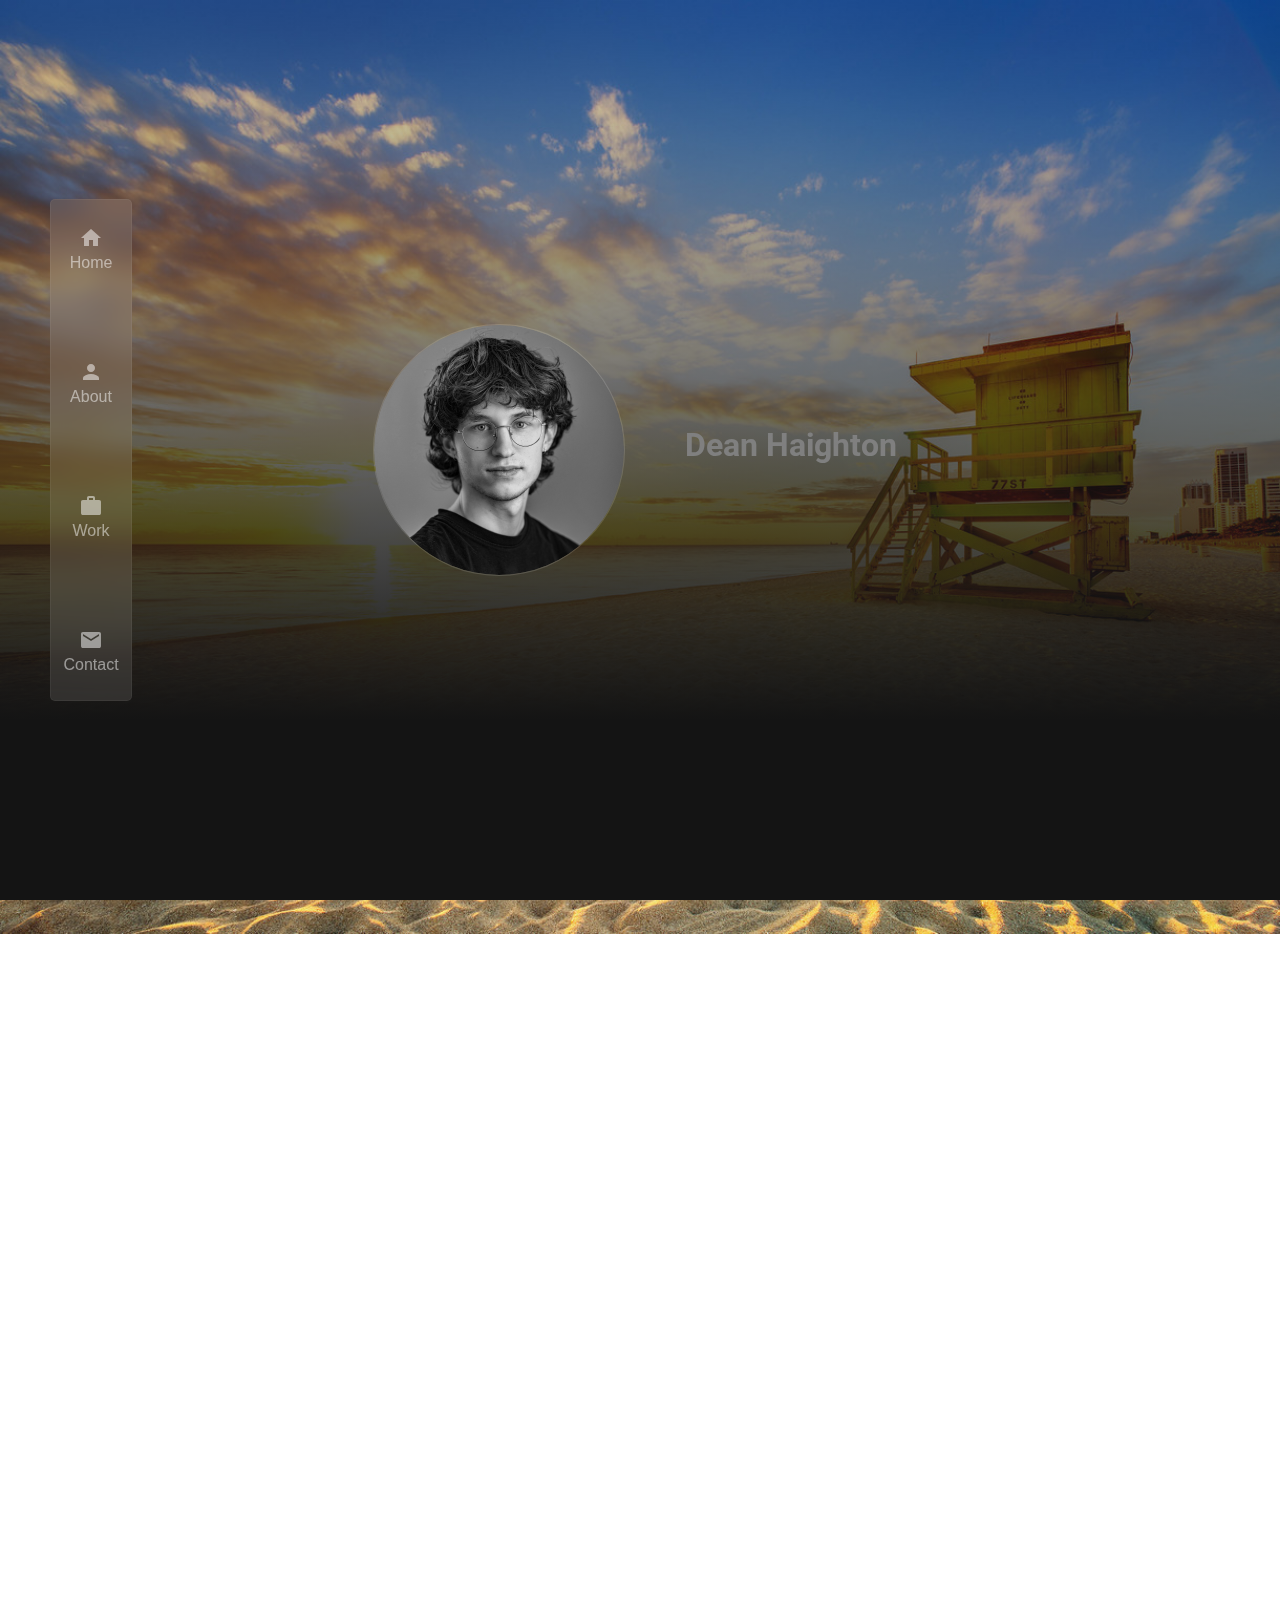
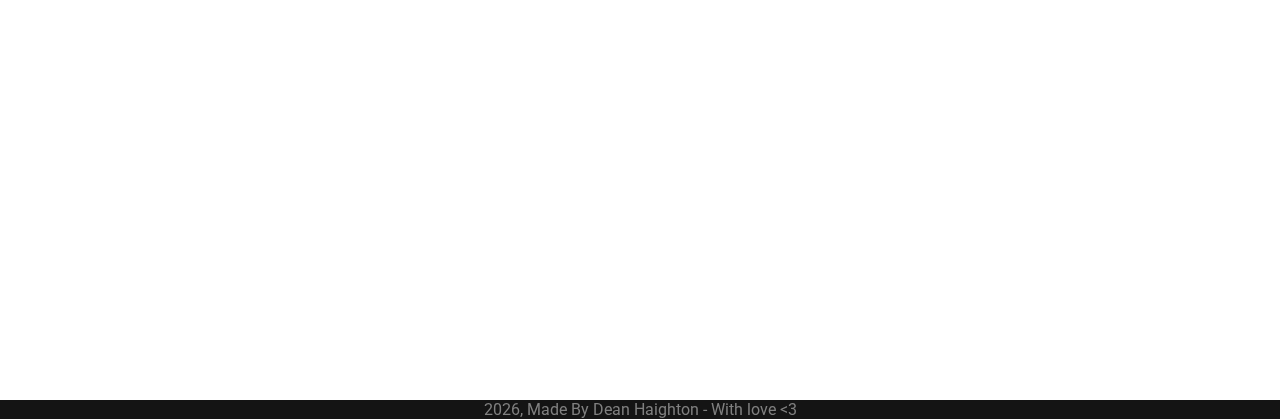
==== commit 9e4ffc8a: "Added Code Island" ====
--- a/index.html
+++ b/index.html
@@ -15,9 +15,13 @@
 
     <script type="text/javascript">
         function googleTranslateElementInit() {
-          new google.translate.TranslateElement({pageLanguage: 'en'}, 'google_translate_element');
+            new google.translate.TranslateElement({
+                pageLanguage: 'nl',
+                includedLanguages: 'nl,en,de',
+                layout: google.translate.TranslateElement.InlineLayout.SIMPLE
+            }, 'google_translate_element');
         }
-      </script>
+    </script>
       <script type="text/javascript" src="//translate.google.com/translate_a/element.js?cb=googleTranslateElementInit"></script>
 </head>
 
--- a/css/style.css
+++ b/css/style.css
@@ -107,7 +107,7 @@
     height: 500px;
     background-color: rgba(255, 255, 255, 0.1);
     border: 1px solid rgba(255, 255, 255, 0.05);
-    border-radius: 15px;
+    border-radius: 5px;
     position: fixed;
     top: 50%;
     left: 50px;
@@ -188,7 +188,7 @@
     left: 0;
     width: 100%;
     height: 100%;
-    background-image: url(../images/profile.png);
+    background-image: url(../images/profile.png); 
     background-size: cover;
     background-position: center;
     border-radius: 50%;
@@ -262,7 +262,7 @@
 .email {
  background-color: rgba(255, 255, 255, 0.1);
  border: 1px solid rgba(255, 255, 255, 0.05);
- border-radius: 15px;
+ border-radius: 5px;
  padding: 14px 25px;
  text-align: center;
  display: inline-block;
@@ -315,7 +315,7 @@
     justify-content: center;
     background-color: var(--card-bg);
     border: 1px solid var(--card-border);
-    border-radius: 15px;
+    border-radius: 5px;
     cursor: pointer;
     height: 500px;
     width: 80px;
@@ -333,11 +333,16 @@
     color: var(--background-color);
     position: absolute;
     opacity: 1;
-    transition: opacity 0.5s ease;
+    transition: opacity 0.5s ease, transform 0.2s ease;
 }
 
 .progress-card.active .icon {
     opacity: 0;
+}
+
+.progress-card:hover .icon {
+    color: var(--text-color);
+    transform: scale(1.1);
 }
 
 .progress-text {
@@ -412,7 +417,7 @@
 .About-me {
     background-color: rgba(255, 255, 255, 0.1);
     border: 1px solid rgba(255, 255, 255, 0.05);
-    border-radius: 15px;
+    border-radius: 5px;
     cursor: pointer;
     width: 800px;
     transition: transform 1s;
@@ -444,6 +449,7 @@
     transition: transform 1s;
 }
 
+
 .GeneralText .seasonal-image{
  
     animation: pulse;
@@ -508,6 +514,7 @@
     justify-content: center;
     flex-direction: column;
     overflow: hidden;
+    gap: 20px;
 }
 
 #mobile-warning a {
@@ -542,7 +549,7 @@
     background-color: rgba(255, 255, 255, 0.1);
     border: 1px solid rgba(255, 255, 255, 0.05);
     color: var(--text-color);
-    border-radius: 15px;
+    border-radius: 5px;
     font-size: 16px;
     width: 800px;
 }
@@ -552,7 +559,7 @@
     background-color: #007BFF;
     color: var(--text-color);
     border: none;
-    border-radius: 15px;
+    border-radius: 5px;
     cursor: pointer;
     font-size: 16px;
 }
@@ -565,6 +572,7 @@
 
 .contact-form button:hover {
     background-color: #0056b3;
+    color: azure;
 }
 
 .feedback {
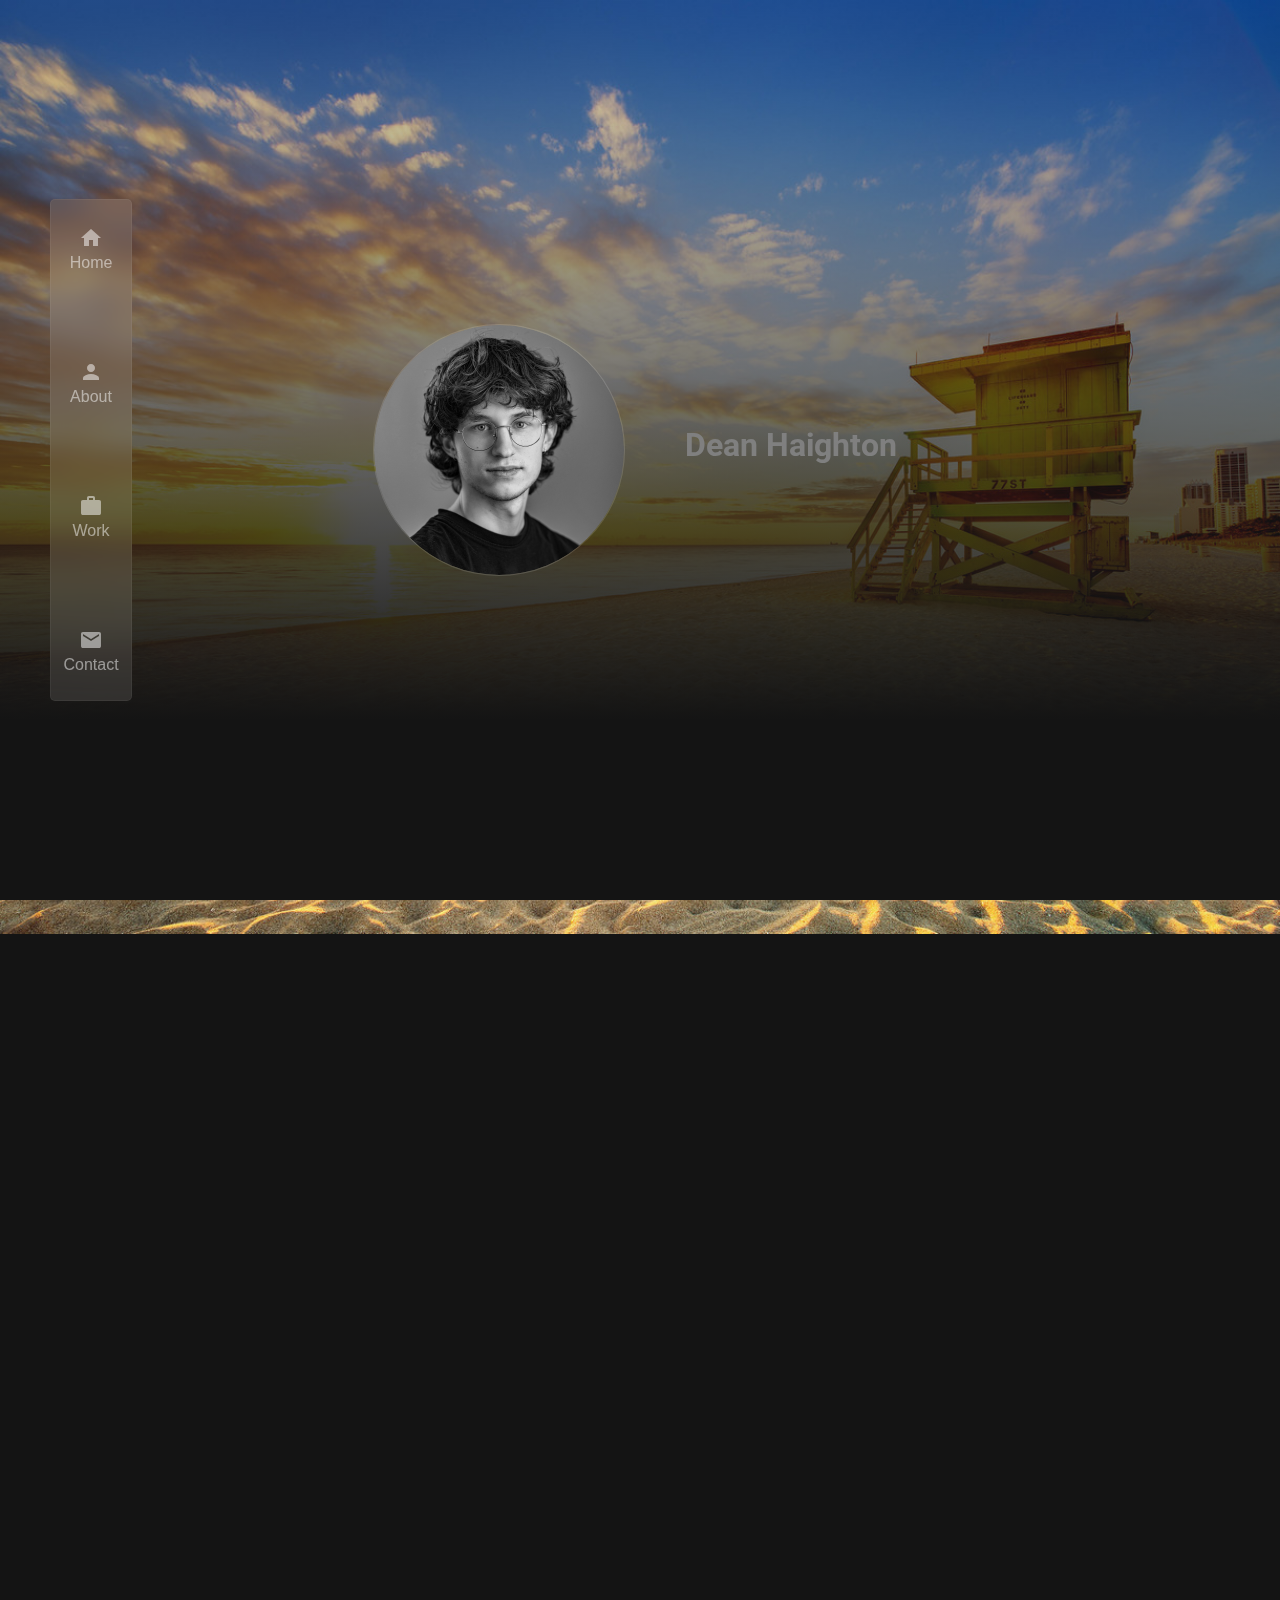
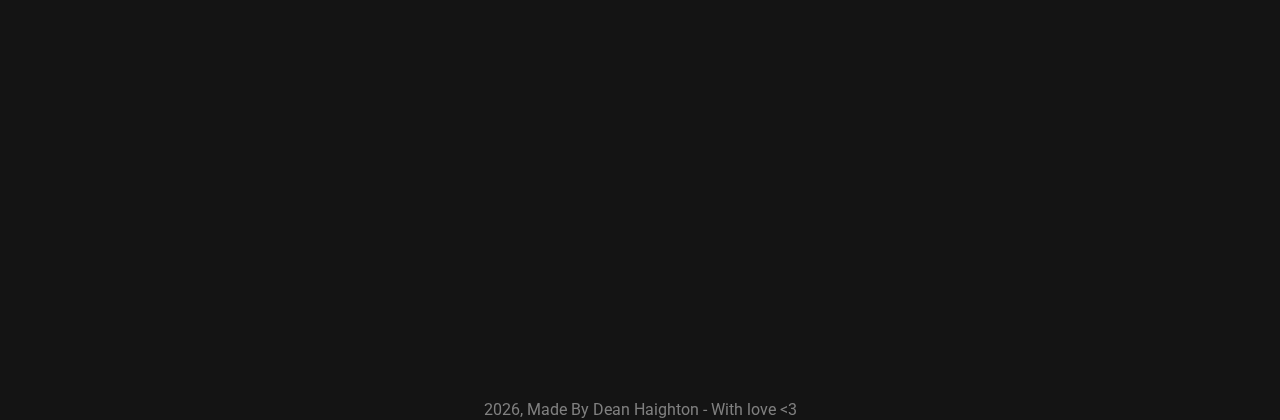
==== commit 3776959f: "W" ====
--- a/index.html
+++ b/index.html
@@ -60,22 +60,7 @@
             <h1 class="no-select">Over mij</h1>
             <div class="GeneralText" id="about">
                 <div class="About-me" class="custom-cursor">
-                    <p>
-                        Ik ben een creatieve persoon op zoek naar een afstudeerstage;
-                        gespecialiseerd in vele dingen, waaronder graphic design, animatie,
-                        editing, audio-engineering en coderen.
-                    </p>
-                    <p>
-                        Zelfs in mijn vrije tijd ben ik hier volop mee bezig, samen met natuurlijk gamen.
-                        Ik ben vaak verlegen, vooral bij nieuwe mensen, maar zodra ik me op mijn gemak
-                        voel, kan ik behoorlijk spraakzaam zijn.
-                    </p>
-                    <p>
-                        In de toekomst zie ik mezelf games of muziek maken voor grote film- en gamecompanies.
-                        Ik vind het geweldig om audio- en visuele elementen te combineren.
-                        Daarom volg ik de opleiding Software Development, waar ik mijn skills voor het mixen
-                        van audio en visuals verder kan ontwikkelen.
-                    </p>
+                    <p> Ik ben een creatieve persoon met een passie voor technologie en visuele kunst. Ik heb ervaring in diverse disciplines zoals graphic design, animatie, audio-engineering, en ben vooral sterk in coderen en game development. </p> <p> In mijn vrije tijd werk ik graag aan eigen projecten en speel ik regelmatig games. </p> <p> Ik zie mezelf in de toekomst werken aan boeiende games of audio- en visuele projecten voor de game- en filmindustrie. Ik combineer graag audio en visuals om unieke ervaringen te creëren. Momenteel breid ik mijn skills verder uit met HTML, CSS, JavaScript en Unity game development, en volg ik de opleiding Software Development om mijn kennis nog verder te versterken. </p>
                     <a class="no-select" id="Download" href="images/CV.pdf">Download CV</a>
                 </div>
                 <div class="seasonal-image"></div>
--- a/css/style.css
+++ b/css/style.css
@@ -5,10 +5,13 @@
     --card-bg: rgba(255, 255, 255, 0.1);
     --card-border: rgba(255, 255, 255, 0.05);
     --progress-bg-color: rgba(255, 255, 255, 0.1);
-    --progress-width: 2px;  
-}
-
-/* Smooth Scroll */
+    --progress-width: 2px; 
+}
+
+* {
+    font-family: "Roboto", sans-serif;
+}
+
 html {
  scroll-behavior: smooth;
 }
@@ -22,6 +25,7 @@
     background-repeat: no-repeat;
     background-size: cover;
     overflow-x: hidden;
+    background-color: var(--background-color);
 }
 
 /* Winter */
@@ -130,7 +134,7 @@
     font-family: sans-serif;
     font-size: 1rem;
     text-decoration: none;
-    transition: color 0.3s, transform 0.1s, background-color 0.3s;
+    transition: color 0.3s, background-color 0.3s;
 }
 
 li a:hover:not(.active) {
